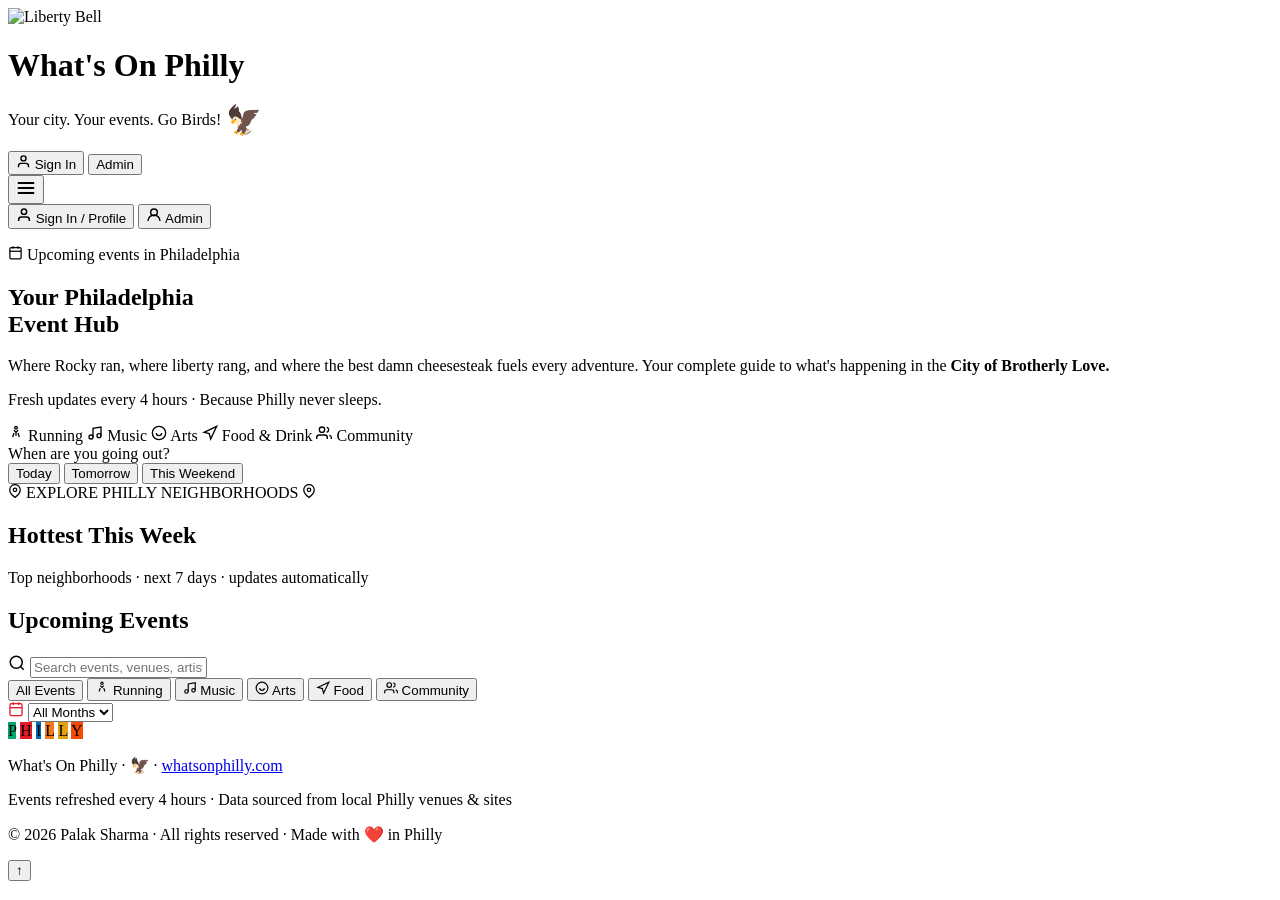
==== backend/static/index.html @ 5d043611 "Footer: remove redundant neighborhood list, merge brand + URL into one line Co-Authored-By: Claude S" ====
<!DOCTYPE html>
<html lang="en">
<head>
    <meta charset="UTF-8">
    <meta name="viewport" content="width=device-width, initial-scale=1.0">
    <title>What's On Philly — Your City, Your Calendar</title>
    <meta name="description" content="Discover concerts, races, festivals, and neighborhood events across Philadelphia. One calendar, auto-updated every 4 hours.">
    <link rel="stylesheet" href="/static/styles.css?v=44">
    <link rel="icon" href="data:image/svg+xml,<svg xmlns='http://www.w3.org/2000/svg' viewBox='0 0 100 100'><text y='.9em' font-size='90'>🔔</text></svg>">
</head>
<body>

    <!-- ======================================================
         STICKY HEADER
         ====================================================== -->
    <header class="site-header">
        <div class="header-inner">
            <div class="header-brand">
                <img src="/static/images/liberty-bell.png" class="header-bell-img" alt="Liberty Bell" width="72">
                <div>
                    <h1><span class="hw">What's On</span> <span class="red">Philly</span></h1>
                    <p class="header-tagline" style="margin-top:6px;display:flex;align-items:center;gap:5px;white-space:nowrap;">Your city. Your events. Go Birds! <span style="font-size:1.8em;line-height:1;flex-shrink:0;">🦅</span></p>
                </div>
            </div>
            <nav class="header-nav">
<button id="profileBtn" class="btn btn-outline-nav" onclick="handleProfileBtn()">
                    <svg width="15" height="15" viewBox="0 0 24 24" fill="none" stroke="currentColor" stroke-width="2.2"><path d="M20 21v-2a4 4 0 0 0-4-4H8a4 4 0 0 0-4 4v2"/><circle cx="12" cy="7" r="4"/></svg>
                    Sign In
                </button>
                <button id="adminBtn" class="btn btn-admin" onclick="handleAdminBtn()">Admin</button>
            </nav>
            <!-- Hamburger button — visible on mobile only -->
            <button class="hamburger-menu-btn" id="hamburgerBtn" aria-label="Open menu" aria-expanded="false" aria-controls="mobileNavDrawer">
                <svg width="20" height="20" viewBox="0 0 24 24" fill="none" stroke="currentColor" stroke-width="2.2" stroke-linecap="round"><line x1="3" y1="6" x2="21" y2="6"/><line x1="3" y1="12" x2="21" y2="12"/><line x1="3" y1="18" x2="21" y2="18"/></svg>
            </button>
        </div>
        <div class="header-red-line"></div>
        <!-- Mobile nav drawer — hidden until hamburger tapped -->
        <div class="mobile-nav-drawer" id="mobileNavDrawer" aria-hidden="true">
<button class="mobile-nav-item" id="mobileProfileBtn" onclick="handleProfileBtn(); closeMobileNav();">
                <svg width="16" height="16" viewBox="0 0 24 24" fill="none" stroke="currentColor" stroke-width="2.2"><path d="M20 21v-2a4 4 0 0 0-4-4H8a4 4 0 0 0-4 4v2"/><circle cx="12" cy="7" r="4"/></svg>
                Sign In / Profile
            </button>
            <button class="mobile-nav-item admin" id="mobileAdminBtn" onclick="handleAdminBtn(); closeMobileNav();">
                <svg width="16" height="16" viewBox="0 0 24 24" fill="none" stroke="currentColor" stroke-width="2.2"><circle cx="12" cy="8" r="5"/><path d="M3 21a9 9 0 0 1 18 0"/></svg>
                Admin
            </button>
        </div>
    </header>

    <!-- ======================================================
         HERO BANNER
         ====================================================== -->
    <section class="hero-banner" id="heroBanner" aria-label="Welcome banner">
        <div class="hero-bg-image" id="heroBgImage" role="presentation"></div>
        <div class="hero-overlay"></div>
        <div class="hero-content">
            <p class="hero-eyebrow">
                <svg width="15" height="15" viewBox="0 0 24 24" fill="none" stroke="currentColor" stroke-width="2"><rect x="3" y="4" width="18" height="18" rx="2"/><line x1="16" y1="2" x2="16" y2="6"/><line x1="8" y1="2" x2="8" y2="6"/><line x1="3" y1="10" x2="21" y2="10"/></svg>
                <span id="heroEventCount">Upcoming events in Philadelphia</span>
            </p>
            <h2>Your <span class="accent-gold">Philadelphia</span><br>Event <span class="accent-red">Hub</span></h2>
            <p class="hero-tagline">
                Where <span class="accent-gold">Rocky ran</span>, where <span class="accent-red">liberty rang</span>, and where the best <span class="accent-gold">damn cheesesteak</span> fuels
                every adventure. Your complete guide to what's happening in the <strong>City of Brotherly Love.</strong>
            </p>
            <p class="hero-sub">Fresh updates every 4 hours · Because Philly never sleeps.</p>
            <div class="hero-cats">
                <span class="hero-cat" data-cat="running" onclick="handleFilter('running')">
                    <svg width="16" height="16" viewBox="0 0 24 24" fill="none" stroke="currentColor" stroke-width="2"><circle cx="12" cy="4" r="2"/><path d="M15 8l-3 3-3-3M9 12l-2 6M15 12l2 6M12 11v5"/></svg>
                    Running
                </span>
                <span class="hero-cat" data-cat="music" onclick="handleFilter('music')">
                    <svg width="16" height="16" viewBox="0 0 24 24" fill="none" stroke="currentColor" stroke-width="2"><path d="M9 18V5l12-2v13"/><circle cx="6" cy="18" r="3"/><circle cx="18" cy="16" r="3"/></svg>
                    Music
                </span>
                <span class="hero-cat" data-cat="artsAndCulture" onclick="handleFilter('artsAndCulture')">
                    <svg width="16" height="16" viewBox="0 0 24 24" fill="none" stroke="currentColor" stroke-width="2"><circle cx="12" cy="12" r="10"/><path d="M8 12a4 4 0 0 0 8 0"/><path d="M8.5 9h.01M15.5 9h.01"/></svg>
                    Arts
                </span>
                <span class="hero-cat" data-cat="foodAndDrink" onclick="handleFilter('foodAndDrink')">
                    <svg width="16" height="16" viewBox="0 0 24 24" fill="none" stroke="currentColor" stroke-width="2"><path d="M3 11l19-9-9 19-2-8-8-2z"/></svg>
                    Food &amp; Drink
                </span>
                <span class="hero-cat" data-cat="community" onclick="handleFilter('community')">
                    <svg width="16" height="16" viewBox="0 0 24 24" fill="none" stroke="currentColor" stroke-width="2"><path d="M17 21v-2a4 4 0 0 0-4-4H5a4 4 0 0 0-4 4v2"/><circle cx="9" cy="7" r="4"/><path d="M23 21v-2a4 4 0 0 0-3-3.87"/><path d="M16 3.13a4 4 0 0 1 0 7.75"/></svg>
                    Community
                </span>
            </div>
            <div class="hero-time-row">
                <span class="hero-time-label">When are you going out?</span>
                <div class="hero-time-pills">
                    <button class="hero-time-pill" data-time="today" onclick="handleTimeFilter('today')">Today</button>
                    <button class="hero-time-pill" data-time="tomorrow" onclick="handleTimeFilter('tomorrow')">Tomorrow</button>
                    <button class="hero-time-pill" data-time="weekend" onclick="handleTimeFilter('weekend')">This Weekend</button>
                </div>
            </div>
        </div>
    </section>

    <!-- ======================================================
         MAIN CONTENT
         ====================================================== -->

        <!-- ======================================================
             PHILLY LANDMARKS SECTION (removed)
             ====================================================== -->

        <!-- Neighborhood Pills Strip -->
        <div class="neighborhood-strip" aria-label="Explore Philly neighborhoods">
            <div class="neighborhood-strip-inner">
                <span class="neighborhood-strip-label">
                    <svg width="14" height="14" viewBox="0 0 24 24" fill="none" stroke="currentColor" stroke-width="2.2"><path d="M21 10c0 7-9 13-9 13s-9-6-9-13a9 9 0 0 1 18 0z"/><circle cx="12" cy="10" r="3"/></svg>
                    EXPLORE PHILLY NEIGHBORHOODS
                    <svg width="14" height="14" viewBox="0 0 24 24" fill="none" stroke="currentColor" stroke-width="2.2"><path d="M21 10c0 7-9 13-9 13s-9-6-9-13a9 9 0 0 1 18 0z"/><circle cx="12" cy="10" r="3"/></svg>
                </span>
                <div class="neighborhood-pills-scroll" aria-label="Scrolling neighborhood list">
                    <!-- Pills are built dynamically by buildNeighborhoodStrip() in app.js -->
                    <div class="neighborhood-pills-track" aria-hidden="false"></div>
                </div>
            </div>
        </div>

        <!-- Hottest This Week — top neighborhoods by event count, next 7 days -->
        <section class="hottest-section" id="hottestSection" aria-label="Hottest neighborhoods this week">
            <div class="hottest-header">
                <h2 class="hottest-title">Hottest This Week</h2>
                <span class="hottest-sub">Top neighborhoods · next 7 days · updates automatically</span>
            </div>
            <div class="hottest-cards-scroll" id="hottestCardsScroll">
                <!-- Cards injected by buildHottestCards() in app.js -->
            </div>
        </section>

        <main class="page-wrapper">

        <h2 class="events-section-title">Upcoming Events</h2>

        <!-- Active Filters Bar — shown dynamically when any filter is on -->
        <div id="activeFiltersBar" class="active-filters-bar" style="display:none;" aria-live="polite">
            <span class="active-filters-label">Filtering by:</span>
            <div id="activeFilterTags" class="active-filter-tags"></div>
            <button class="clear-all-btn" onclick="clearFilters()">✕ Clear all</button>
        </div>

        <!-- Controls Panel -->
        <div class="controls-panel">
            <div class="search-bar-wrap">
                <svg class="search-icon" width="18" height="18" viewBox="0 0 24 24" fill="none" stroke="currentColor" stroke-width="2"><circle cx="11" cy="11" r="8"/><path d="m21 21-4.35-4.35"/></svg>
                <input type="text" id="searchInput" placeholder="Search events, venues, artists..." aria-label="Search events, venues, artists">
                <button id="searchClearBtn" class="search-clear-btn" onclick="document.getElementById('searchInput').value='';document.getElementById('searchInput').dispatchEvent(new Event('input'));" style="display:none;" aria-label="Clear search">✕</button>
            </div>

            <div class="filter-row" id="filterRowWrap">
                <button class="filter-btn active" data-category="all">All Events</button>
                <button class="filter-btn" data-category="running">
                    <svg width="14" height="14" viewBox="0 0 24 24" fill="none" stroke="currentColor" stroke-width="2"><circle cx="12" cy="4" r="2"/><path d="M15 8l-3 3-3-3M9 12l-2 6M15 12l2 6"/></svg>
                    Running
                </button>
                <button class="filter-btn" data-category="music">
                    <svg width="14" height="14" viewBox="0 0 24 24" fill="none" stroke="currentColor" stroke-width="2"><path d="M9 18V5l12-2v13"/><circle cx="6" cy="18" r="3"/><circle cx="18" cy="16" r="3"/></svg>
                    Music
                </button>
                <button class="filter-btn" data-category="artsAndCulture">
                    <svg width="14" height="14" viewBox="0 0 24 24" fill="none" stroke="currentColor" stroke-width="2"><circle cx="12" cy="12" r="10"/><path d="M8 12a4 4 0 0 0 8 0"/></svg>
                    Arts
                </button>
                <button class="filter-btn" data-category="foodAndDrink">
                    <svg width="14" height="14" viewBox="0 0 24 24" fill="none" stroke="currentColor" stroke-width="2"><path d="M3 11l19-9-9 19-2-8-8-2z"/></svg>
                    Food
                </button>
                <button class="filter-btn" data-category="community">
                    <svg width="14" height="14" viewBox="0 0 24 24" fill="none" stroke="currentColor" stroke-width="2"><path d="M17 21v-2a4 4 0 0 0-4-4H5a4 4 0 0 0-4 4v2"/><circle cx="9" cy="7" r="4"/><path d="M23 21v-2a4 4 0 0 0-3-3.87"/><path d="M16 3.13a4 4 0 0 1 0 7.75"/></svg>
                    Community
                </button>
                <div id="monthSelectWrap" class="select-wrap">
                    <svg width="16" height="16" viewBox="0 0 24 24" fill="none" stroke="#E81828" stroke-width="2"><rect x="3" y="4" width="18" height="18" rx="2"/><line x1="16" y1="2" x2="16" y2="6"/><line x1="8" y1="2" x2="8" y2="6"/><line x1="3" y1="10" x2="21" y2="10"/></svg>
                    <select id="monthSelect" class="month-select">
                        <option value="all">All Months</option>
                    </select>
                </div>
                <!-- Inline clear button — visible whenever any filter is active -->
                <button id="inlineClearBtn" class="inline-clear-btn" onclick="clearFilters()" style="display:none;" title="Clear all filters">
                    ✕ Clear filters
                </button>
            </div>
        </div>

        <!-- Loading State -->
        <div id="loadingState" class="loading" style="display: none;">
            <div class="spinner"></div>
            <p style="color:#666;">Loading What's On Philly…</p>
        </div>

        <!-- Events Container -->
        <div id="eventsContainer" class="events-container"></div>

        <!-- Empty State (generic and filtered variants filled by JS) -->
        <div id="emptyState" class="empty-state" style="display: none;" role="status">
            <p class="empty-icon" id="emptyIcon">🔔</p>
            <p class="empty-title" id="emptyTitle">No events found</p>
            <p class="empty-desc" id="emptyDesc">Try adjusting your filters or check back soon!</p>
            <div id="emptyActions"></div>
        </div>

        </main>

    <!-- Floating collapse pill — shown when a day group is expanded -->
    <button class="collapse-pill" id="collapsePill" onclick="collapseFromPill()" aria-label="Collapse expanded day" style="display:none;">
        <svg width="13" height="13" viewBox="0 0 24 24" fill="none" stroke="currentColor" stroke-width="2.5"><polyline points="18 15 12 9 6 15"/></svg>
        <span id="collapsePillLabel">Collapse</span>
    </button>

    <!-- ======================================================
         FOOTER
         ====================================================== -->
    <footer class="site-footer">
        <!-- PHILLY letter circles -->
        <div class="footer-philly-letters" aria-label="PHILLY">
            <span class="philly-letter" style="background:#00A86B;">P</span>
            <span class="philly-letter" style="background:#E81828;">H</span>
            <span class="philly-letter" style="background:#006BB6;">I</span>
            <span class="philly-letter" style="background:#F4791F;">L</span>
            <span class="philly-letter" style="background:#E5A00D;">L</span>
            <span class="philly-letter" style="background:#F74902;">Y</span>
        </div>

        <!-- Bottom bar -->
        <div class="footer-bottom">
            <p class="footer-brand">What's On Philly · 🦅 · <a href="https://whatsonphilly.com" target="_blank" rel="noopener noreferrer">whatsonphilly.com</a></p>
            <p class="footer-sub">Events refreshed every 4 hours · Data sourced from local Philly venues &amp; sites</p>
            <p class="footer-sub">© 2026 Palak Sharma · All rights reserved · Made with ❤️ in Philly</p>
        </div>
    </footer>

    <!-- Scroll to top -->
    <button id="scrollTopBtn" type="button" onclick="window.scrollTo({top:0,behavior:'smooth'})" title="Back to top" aria-label="Back to top">↑</button>

    <!-- ======================================================
         PROFILE / SIGN-IN MODAL
         ====================================================== -->
    <div id="profileModal" class="modal" style="display: none;">
        <div class="modal-content">
            <span class="close" onclick="closeProfileModal()">&times;</span>
            <div id="profileModalBody"></div>
        </div>
    </div>

    <!-- ======================================================
         EVENT DETAIL MODAL
         ====================================================== -->
    <div id="eventModal" class="modal" style="display: none;" role="dialog" aria-modal="true" aria-labelledby="eventModalTitle">
        <div class="modal-content">
            <button type="button" class="close" id="eventModalClose" aria-label="Close">&times;</button>
            <div id="modalBody"></div>
        </div>
    </div>

    <!-- ======================================================
         ADD / EDIT EVENT MODAL (admin)
         ====================================================== -->
    <div id="addEventModal" class="modal" style="display: none;" role="dialog" aria-modal="true">
        <div class="modal-content">
            <button type="button" class="close" onclick="closeAddEventModal()" aria-label="Close">&times;</button>
            <h2 class="modal-title" id="eventFormTitle">Add New Event</h2>
            <form id="eventForm">
                <input type="hidden" id="eventId">
                <div class="form-group">
                    <label for="eventTitle">Title *</label>
                    <input type="text" id="eventTitle" required placeholder="Event name">
                </div>
                <div class="form-group">
                    <label for="eventDescription">Description</label>
                    <textarea id="eventDescription" rows="3" placeholder="What's happening?"></textarea>
                </div>
                <div class="form-row">
                    <div class="form-group">
                        <label for="eventStartDate">Start Date &amp; Time *</label>
                        <input type="datetime-local" id="eventStartDate" required>
                    </div>
                    <div class="form-group">
                        <label for="eventEndDate">End Date &amp; Time</label>
                        <input type="datetime-local" id="eventEndDate">
                    </div>
                </div>
                <div class="form-group">
                    <label for="eventLocation">Location *</label>
                    <input type="text" id="eventLocation" required placeholder="Venue, address">
                </div>
                <div class="form-row">
                    <div class="form-group">
                        <label for="eventCategory">Category *</label>
                        <select id="eventCategory" required>
                            <option value="">Select…</option>
                            <option value="running">Running</option>
                            <option value="artsAndCulture">Arts &amp; Culture</option>
                            <option value="music">Music</option>
                            <option value="foodAndDrink">Food &amp; Drink</option>
                            <option value="community">Community</option>
                            <option value="other">Other</option>
                        </select>
                    </div>
                    <div class="form-group">
                        <label for="eventPrice">Price</label>
                        <input type="text" id="eventPrice" placeholder="Free, $25, etc.">
                    </div>
                </div>
                <div class="form-row">
                    <div class="form-group">
                        <label for="eventSource">Source Name</label>
                        <input type="text" id="eventSource" placeholder="e.g. Eventbrite">
                    </div>
                    <div class="form-group">
                        <label for="eventSourceUrl">Source URL</label>
                        <input type="url" id="eventSourceUrl" placeholder="https://…">
                    </div>
                </div>
                <div class="form-group">
                    <label for="eventRegDeadline">Registration Deadline</label>
                    <input type="datetime-local" id="eventRegDeadline">
                </div>
                <div class="form-actions">
                    <button type="submit" class="btn btn-primary">💾 Save Event</button>
                    <button type="button" class="btn btn-danger" onclick="closeAddEventModal()">Cancel</button>
                </div>
            </form>
        </div>
    </div>

    <script src="/static/app.js?v=39"></script>
    <script>
        if ('serviceWorker' in navigator) {
            navigator.serviceWorker.register('/static/sw.js')
                .then(() => console.log('✅ Offline access enabled!'))
                .catch(() => {});
        }
        if ('Notification' in window && Notification.permission === 'default') {
            Notification.requestPermission();
        }
    </script>
</body>
</html>
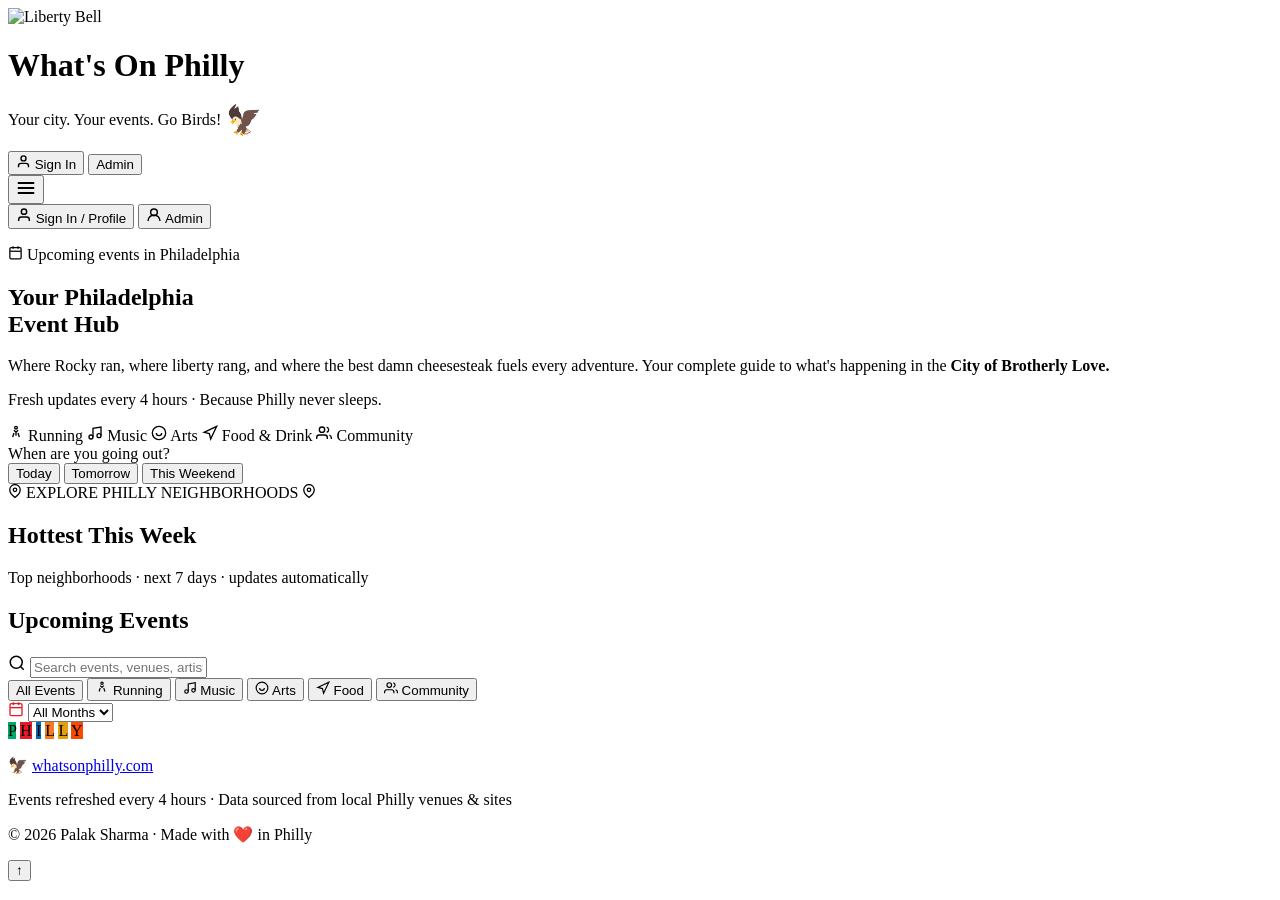
==== commit 79a7edae: "Footer: simplify brand to eagle emoji + URL, clean copyright line Co-Authored-By: Claude Sonnet 4.6 " ====
--- a/backend/static/index.html
+++ b/backend/static/index.html
@@ -227,9 +227,9 @@
 
         <!-- Bottom bar -->
         <div class="footer-bottom">
-            <p class="footer-brand">What's On Philly · 🦅 · <a href="https://whatsonphilly.com" target="_blank" rel="noopener noreferrer">whatsonphilly.com</a></p>
+            <p class="footer-brand">🦅 <a href="https://whatsonphilly.com" target="_blank" rel="noopener noreferrer">whatsonphilly.com</a></p>
             <p class="footer-sub">Events refreshed every 4 hours · Data sourced from local Philly venues &amp; sites</p>
-            <p class="footer-sub">© 2026 Palak Sharma · All rights reserved · Made with ❤️ in Philly</p>
+            <p class="footer-sub">© 2026 Palak Sharma · Made with ❤️ in Philly</p>
         </div>
     </footer>
 
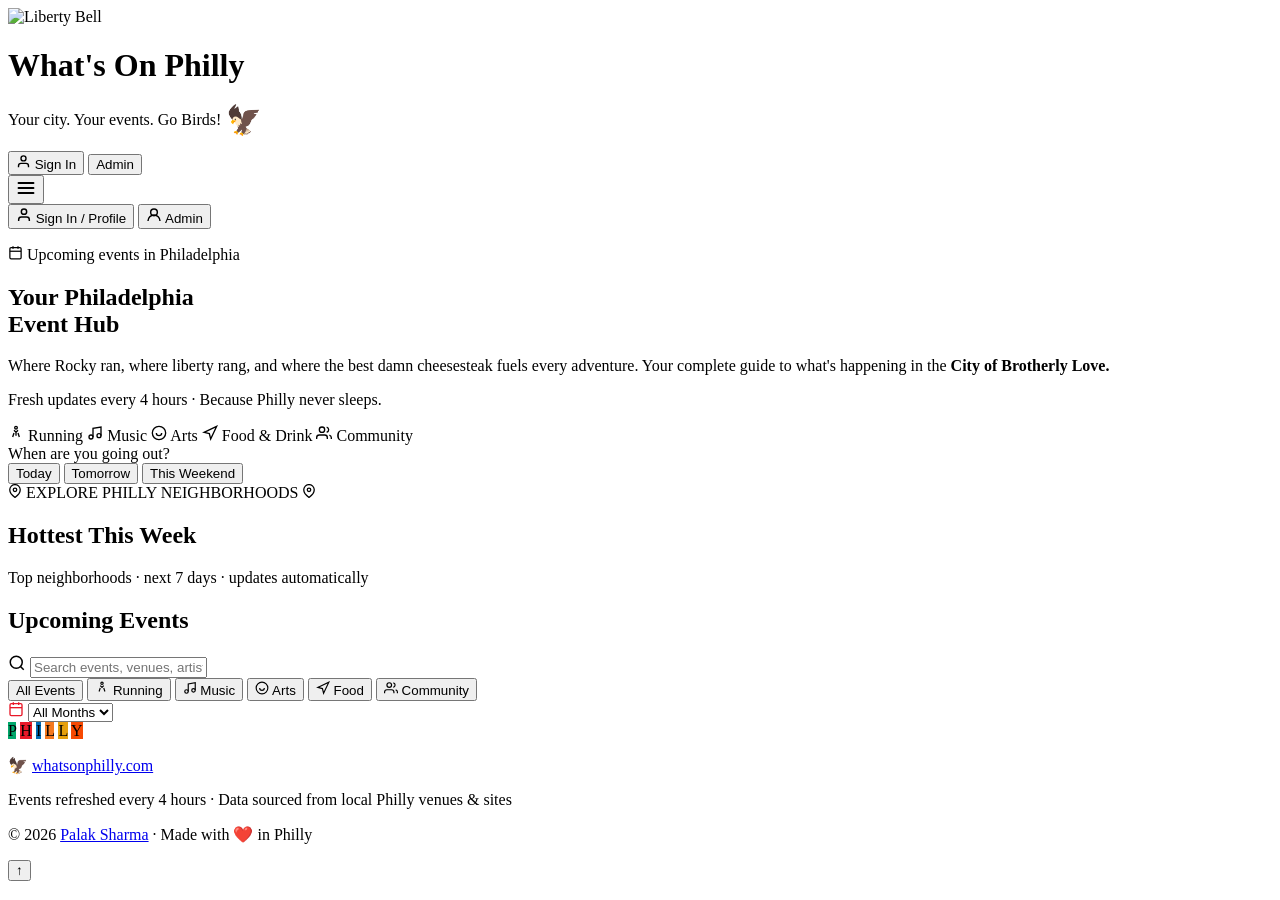
==== commit a69cc6be: "Footer: link name to LinkedIn profile Co-Authored-By: Claude Sonnet 4.6 <noreply@anthropic.com>" ====
--- a/backend/static/index.html
+++ b/backend/static/index.html
@@ -229,7 +229,7 @@
         <div class="footer-bottom">
             <p class="footer-brand">🦅 <a href="https://whatsonphilly.com" target="_blank" rel="noopener noreferrer">whatsonphilly.com</a></p>
             <p class="footer-sub">Events refreshed every 4 hours · Data sourced from local Philly venues &amp; sites</p>
-            <p class="footer-sub">© 2026 Palak Sharma · Made with ❤️ in Philly</p>
+            <p class="footer-sub">© 2026 <a href="https://linkedin.com/in/palak-s-6835a5327" target="_blank" rel="noopener noreferrer">Palak Sharma</a> · Made with ❤️ in Philly</p>
         </div>
     </footer>
 
